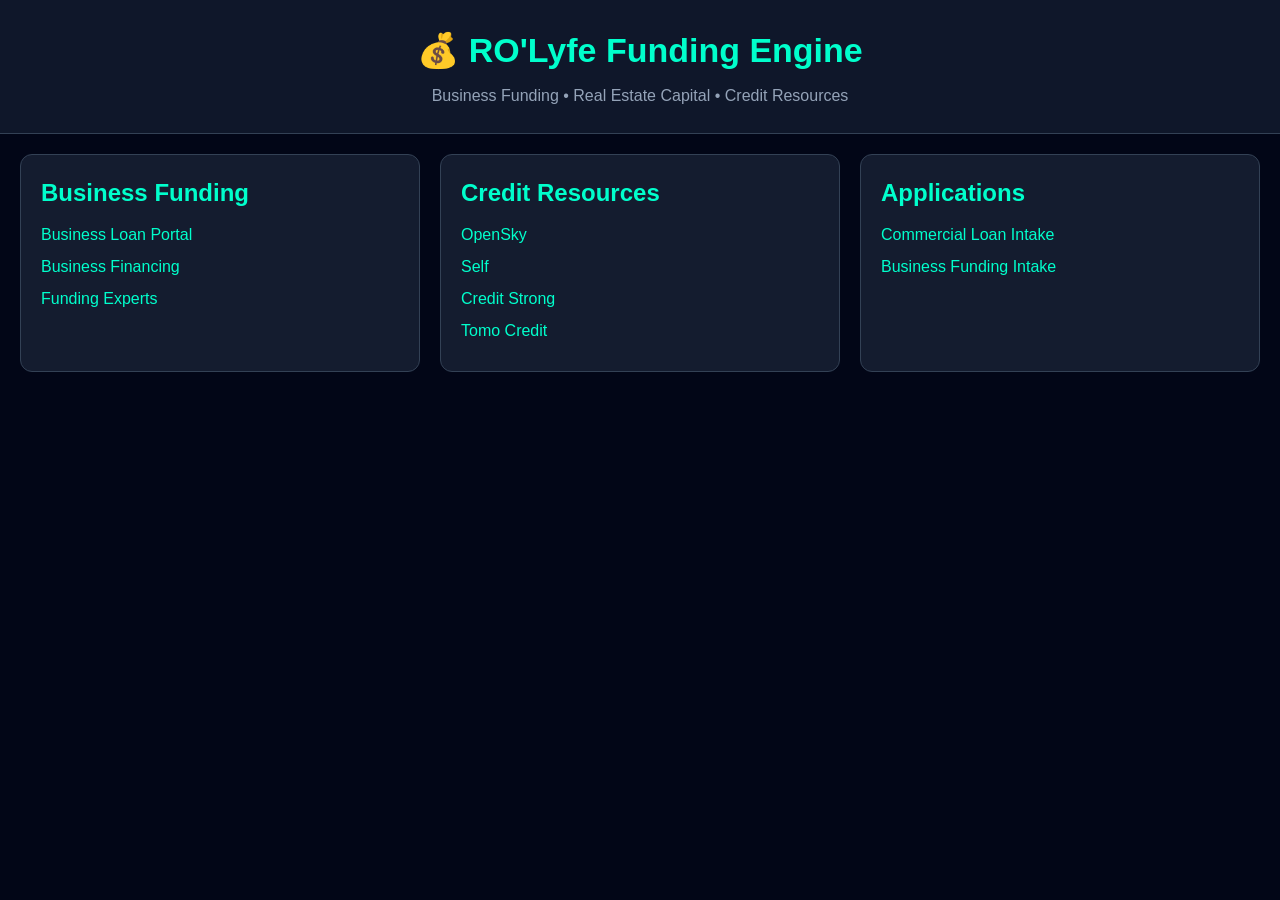
==== modules/funding.html @ cdc7e363 "Rename funding.html to funding.html" ====
<!DOCTYPE html>
<html lang="en">
<head>

<meta charset="UTF-8">
<meta name="viewport" content="width=device-width,initial-scale=1">

<title>Funding Engine</title>

<link rel="stylesheet" href="../styles.css">

<style>

.grid{
display:grid;
grid-template-columns:repeat(auto-fit,minmax(300px,1fr));
gap:20px;
padding:20px;
}

.card{
background:#141c2f;
padding:20px;
border-radius:12px;
}

a{
color:#00ffcc;
text-decoration:none;
display:block;
margin:8px 0;
}

</style>

</head>

<body>

<header>

<h1>💰 RO'Lyfe Funding Engine</h1>

<p>Business Funding • Real Estate Capital • Credit Resources</p>

</header>

<div class="grid">

<div class="card">

<h2>Business Funding</h2>

<a href="https://getyourbizloan.io/lp1?pu=recqKxJNkvD70xMqi" target="_blank">Business Loan Portal</a>

<a href="https://go.mypartner.io/business-financing/?ref=001Qk00000MkqgTIAR" target="_blank">Business Financing</a>

<a href="https://my.americasfundingexperts.com/?id=1820217000190862001" target="_blank">Funding Experts</a>

</div>

<div class="card">

<h2>Credit Resources</h2>

<a href="https://www.openskycc.com" target="_blank">OpenSky</a>

<a href="https://www.self.inc" target="_blank">Self</a>

<a href="https://www.creditstrong.com" target="_blank">Credit Strong</a>

<a href="https://www.tomocredit.com" target="_blank">Tomo Credit</a>

</div>

<div class="card">

<h2>Applications</h2>

<a href="https://form.jotform.com/253154859148062" target="_blank">Commercial Loan Intake</a>

<a href="https://form.jotform.com/252063354378055" target="_blank">Business Funding Intake</a>

</div>

</div>

</body>
</html>
---- styles.css ----
/* ===========================
   RO'Lyfe Intelligence OS
   Global Styles v4
=========================== */

*{
margin:0;
padding:0;
box-sizing:border-box;
}

:root{

--bg:#020617;
--card:#111827;
--card2:#1e293b;
--text:#e2e8f0;
--accent:#00ffcc;
--green:#22c55e;
--red:#ef4444;
--yellow:#facc15;
--border:#334155;

}

body{

background:var(--bg);
color:var(--text);
font-family:Arial,Helvetica,sans-serif;
line-height:1.5;

}

header{

padding:25px;
text-align:center;
background:#0f172a;
border-bottom:1px solid var(--border);

}

header h1{

font-size:34px;
color:var(--accent);

}

header p{

margin-top:8px;
color:#94a3b8;

}

/* NAVIGATION */

.navbar{

position:sticky;
top:0;
z-index:999;

display:flex;
flex-wrap:wrap;
justify-content:center;
gap:10px;

padding:12px;

background:#0f172a;

border-bottom:1px solid var(--border);

}

.navbar a{

text-decoration:none;
color:white;

background:var(--card2);

padding:10px 18px;

border-radius:10px;

transition:.2s;

}

.navbar a:hover{

background:var(--accent);
color:black;

}

/* APP LAYOUT */

.container{

display:grid;

grid-template-columns:320px 1fr;

gap:20px;

max-width:1700px;

margin:auto;

padding:20px;

}

/* LEFT SIDE */

.sidebar{

position:sticky;

top:80px;

display:flex;

flex-direction:column;

gap:18px;

height:fit-content;

}

/* RIGHT SIDE */

.main{

display:flex;

flex-direction:column;

gap:18px;

}

/* CARD */

.card{

background:var(--card);

padding:18px;

border-radius:14px;

border:1px solid var(--border);

}

.card h2{

margin-bottom:12px;

color:var(--accent);

}

.card p{

margin-top:6px;

color:#cbd5e1;

}

/* GRID */

.grid{

display:grid;

grid-template-columns:repeat(auto-fit,minmax(250px,1fr));

gap:18px;

}

/* BUTTONS */

button{

width:100%;

padding:13px;

margin-top:12px;

background:var(--green);

border:none;

border-radius:10px;

font-size:15px;

font-weight:bold;

cursor:pointer;

transition:.2s;

}

button:hover{

transform:scale(1.02);

}

/* INPUTS */

input,

select{

width:100%;

padding:13px;

margin-top:10px;

margin-bottom:16px;

background:#1e293b;

color:white;

border:none;

border-radius:10px;

font-size:15px;

}

/* LABELS */

label{

display:block;

margin-bottom:8px;

font-weight:bold;

}

/* FORM GROUP */

.form-group{

margin-bottom:18px;

}

/* WATCHLIST */

.watchlist{

display:flex;

flex-wrap:wrap;

gap:8px;

}

.symbol{

background:#1e293b;

padding:10px 14px;

border-radius:10px;

cursor:pointer;

transition:.2s;

}

.symbol:hover{

background:var(--accent);

color:black;

}

/* SCORE BAR */

.scorebar{

display:flex;

flex-wrap:wrap;

gap:10px;

}

.score{

padding:10px 15px;

border-radius:10px;

font-weight:bold;

}

.green{

background:#16a34a;

}

.red{

background:#dc2626;

}

.yellow{

background:#ca8a04;

color:black;

}

/* PANELS */

.panel{

background:var(--card);

padding:18px;

border-radius:12px;

}

/* TRADINGVIEW */

#chart,

#chart2{

width:100%;

min-height:520px;

border-radius:12px;

overflow:hidden;

}

/* VIDEO */

iframe{

width:100%;

height:420px;

border:none;

border-radius:12px;

}

/* FOOTER */

footer{

text-align:center;

padding:35px;

color:#94a3b8;

}

/* MOBILE */

@media(max-width:900px){

.container{

grid-template-columns:1fr;

}

.sidebar{

position:relative;

top:0;

}

#chart,

#chart2{

min-height:340px;

}

header h1{

font-size:26px;

}

.navbar{

justify-content:flex-start;

overflow-x:auto;

flex-wrap:nowrap;

padding:10px;

}

.navbar a{

white-space:nowrap;

}

.grid{

grid-template-columns:1fr;

}

}

/* DESKTOP WIDE */

@media(min-width:1600px){

.container{

max-width:1800px;

}

}
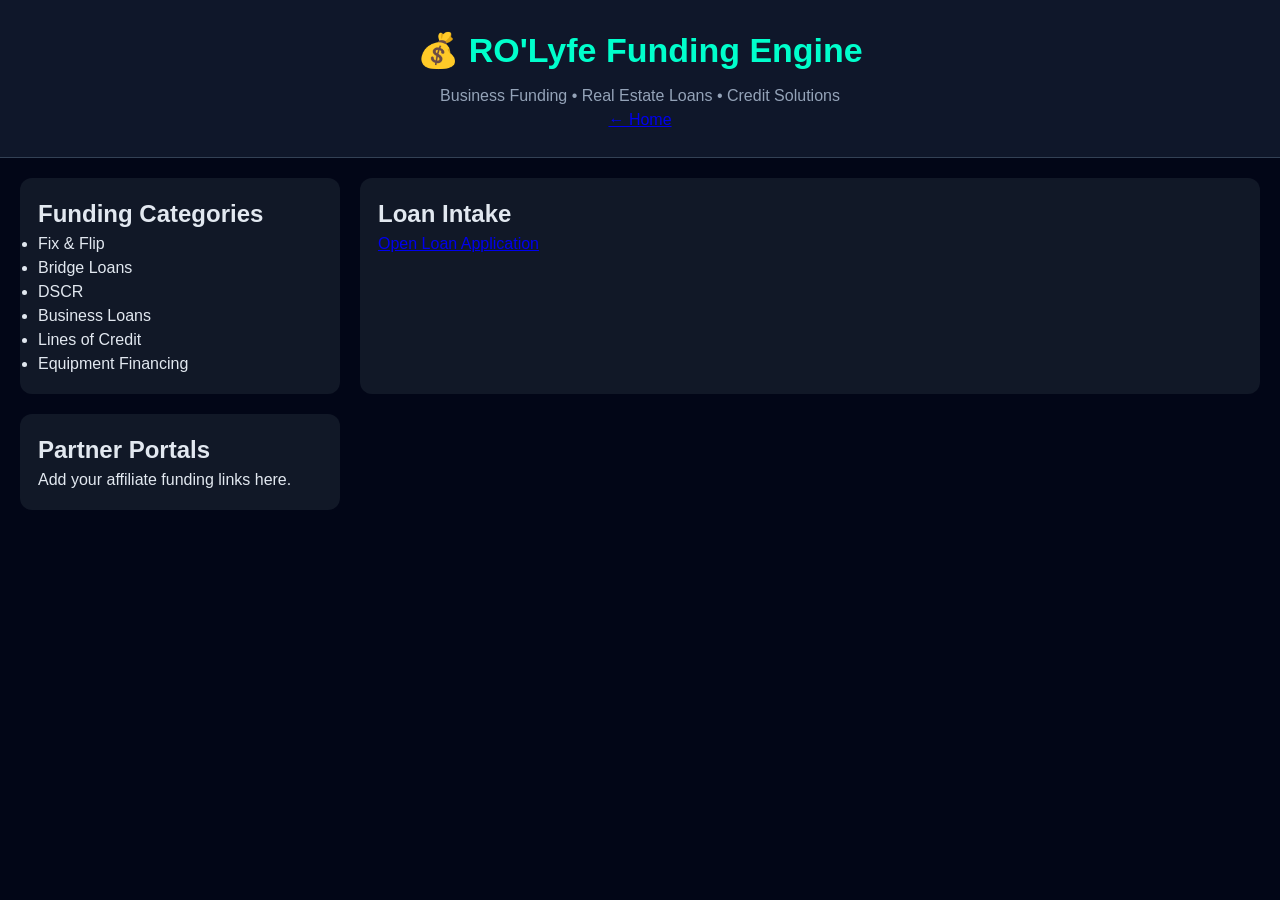
==== commit eca75ae5: "Update funding.html" ====
--- a/modules/funding.html
+++ b/modules/funding.html
@@ -5,81 +5,79 @@
 <meta charset="UTF-8">
 <meta name="viewport" content="width=device-width,initial-scale=1">
 
-<title>Funding Engine</title>
+<title>RO'Lyfe Funding Engine</title>
 
 <link rel="stylesheet" href="../styles.css">
-
-<style>
-
-.grid{
-display:grid;
-grid-template-columns:repeat(auto-fit,minmax(300px,1fr));
-gap:20px;
-padding:20px;
-}
-
-.card{
-background:#141c2f;
-padding:20px;
-border-radius:12px;
-}
-
-a{
-color:#00ffcc;
-text-decoration:none;
-display:block;
-margin:8px 0;
-}
-
-</style>
 
 </head>
 
 <body>
 
-<header>
+<header class="hero">
 
 <h1>💰 RO'Lyfe Funding Engine</h1>
 
-<p>Business Funding • Real Estate Capital • Credit Resources</p>
+<p>
+
+Business Funding • Real Estate Loans • Credit Solutions
+
+</p>
+
+<a class="button" href="../index.html">
+
+← Home
+
+</a>
 
 </header>
 
-<div class="grid">
+<div class="container">
 
-<div class="card">
+<div class="panel">
 
-<h2>Business Funding</h2>
+<h2>Funding Categories</h2>
 
-<a href="https://getyourbizloan.io/lp1?pu=recqKxJNkvD70xMqi" target="_blank">Business Loan Portal</a>
+<ul>
 
-<a href="https://go.mypartner.io/business-financing/?ref=001Qk00000MkqgTIAR" target="_blank">Business Financing</a>
+<li>Fix & Flip</li>
 
-<a href="https://my.americasfundingexperts.com/?id=1820217000190862001" target="_blank">Funding Experts</a>
+<li>Bridge Loans</li>
+
+<li>DSCR</li>
+
+<li>Business Loans</li>
+
+<li>Lines of Credit</li>
+
+<li>Equipment Financing</li>
+
+</ul>
 
 </div>
 
-<div class="card">
+<div class="panel">
 
-<h2>Credit Resources</h2>
+<h2>Loan Intake</h2>
 
-<a href="https://www.openskycc.com" target="_blank">OpenSky</a>
+<a target="_blank"
 
-<a href="https://www.self.inc" target="_blank">Self</a>
+href="https://form.jotform.com/253154859148062">
 
-<a href="https://www.creditstrong.com" target="_blank">Credit Strong</a>
+Open Loan Application
 
-<a href="https://www.tomocredit.com" target="_blank">Tomo Credit</a>
+</a>
 
 </div>
 
-<div class="card">
+<div class="panel">
 
-<h2>Applications</h2>
+<h2>Partner Portals</h2>
 
-<a href="https://form.jotform.com/253154859148062" target="_blank">Commercial Loan Intake</a>
+<p>
 
-<a href="https://form.jotform.com/252063354378055" target="_blank">Business Funding Intake</a>
+Add your affiliate funding links here.
+
+</p>
 
 </div>
 
